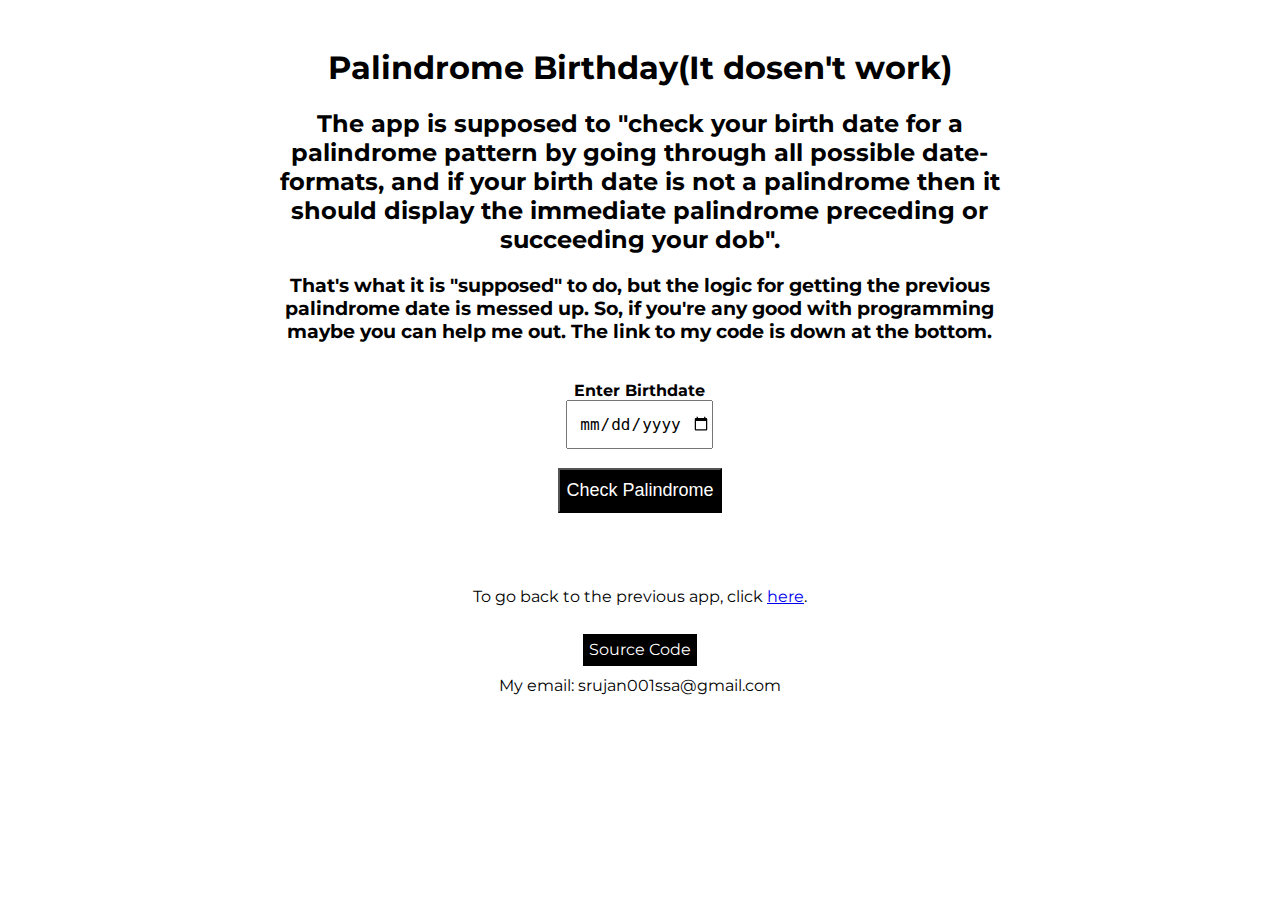
==== previous.html @ bec79098 "added and deleted many stuff" ====
<!DOCTYPE html>
<html lang="en" dir="ltr">
  <head>
    <meta charset="utf-8">
    <meta name="viewport" content="width=device-width">
    <link rel="stylesheet" href="styles.css">
    <title>Palindrome Birthdate</title>
  </head>
  <body>
    <main class="container">
      <br>
      <h1>Palindrome Birthday(It dosen't work)</h1>
      <h2>The app is supposed to "check your birth date for a palindrome pattern by going through all possible date-formats, and if your birth date is not a palindrome then it should display the immediate palindrome preceding or succeeding your dob".</h2>
      <h3>That's what it is "supposed" to do, but the logic for getting the previous palindrome date is messed up. So, if you're any good with programming maybe you can help me out. The link to my code is down at the bottom.</h3>
      <br>
      <label for="" id="label-style">Enter Birthdate</label>
      <br>
      <input type="date" id="bday-input">
      <br><br>
      <button type="button" name="button" id="show-btn">Check Palindrome</button>
      <br><br>
      <p id="result"></p>

      <br><p>To go back to the previous app, click <a href="index.html">here</a>.</p>
      <br>
      <a href="https://replit.com/@SrujanAshok/mark-13#script.js" id="source-code">Source Code</a>
      <p>My email: srujan001ssa@gmail.com</p>
    </main>
    <script type="text/javascript" src="previous.js">  </script>
  </body>
</html>
---- styles.css ----
@import url('https://fonts.googleapis.com/css2?family=Montserrat&display=swap');
body{
  font-family: 'Montserrat', sans-serif;
}
.container{
  text-align: center;
  max-width: 60%;
  margin: auto;
}
#bday-input{
  height: 5vh;
  text-align: center;
  font-size: 16px;
}

#show-btn{
  background-color: black;
  color: white;
  font-size: 18px;
  height: 5vh;
  cursor: pointer;
}

#result{
  font-size: 20px;
  font-weight: bolder;
}

#label-style{
  font-weight: bolder;
}

#source-code{
  text-decoration: none;
  color: white;
  background-color: black;
  height: 4vh;
  padding: 0.4rem;
}
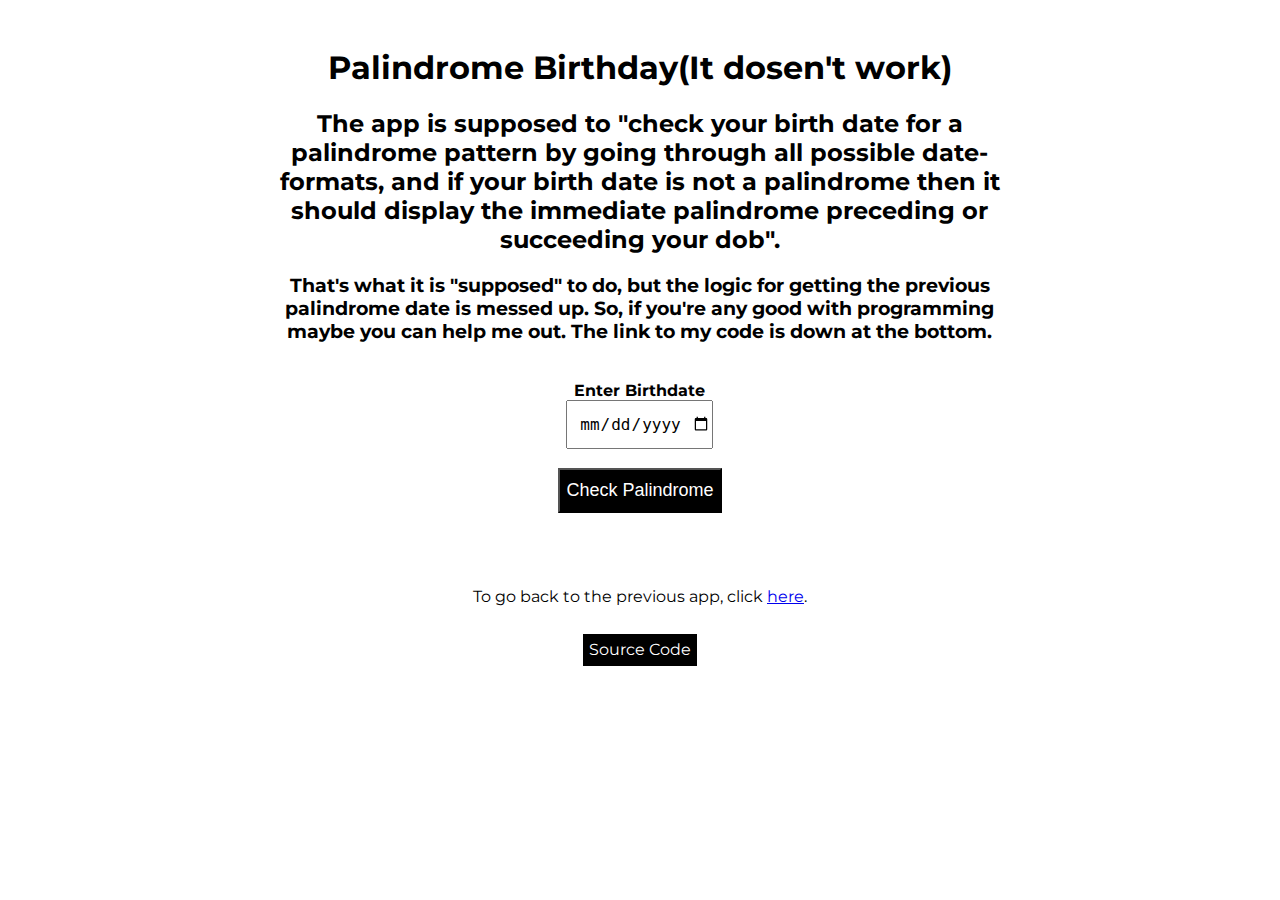
==== commit 7571ba7d: "refactor" ====
--- a/previous.html
+++ b/previous.html
@@ -24,7 +24,6 @@
       <br><p>To go back to the previous app, click <a href="index.html">here</a>.</p>
       <br>
       <a href="https://replit.com/@SrujanAshok/mark-13#script.js" id="source-code">Source Code</a>
-      <p>My email: srujan001ssa@gmail.com</p>
     </main>
     <script type="text/javascript" src="previous.js">  </script>
   </body>
